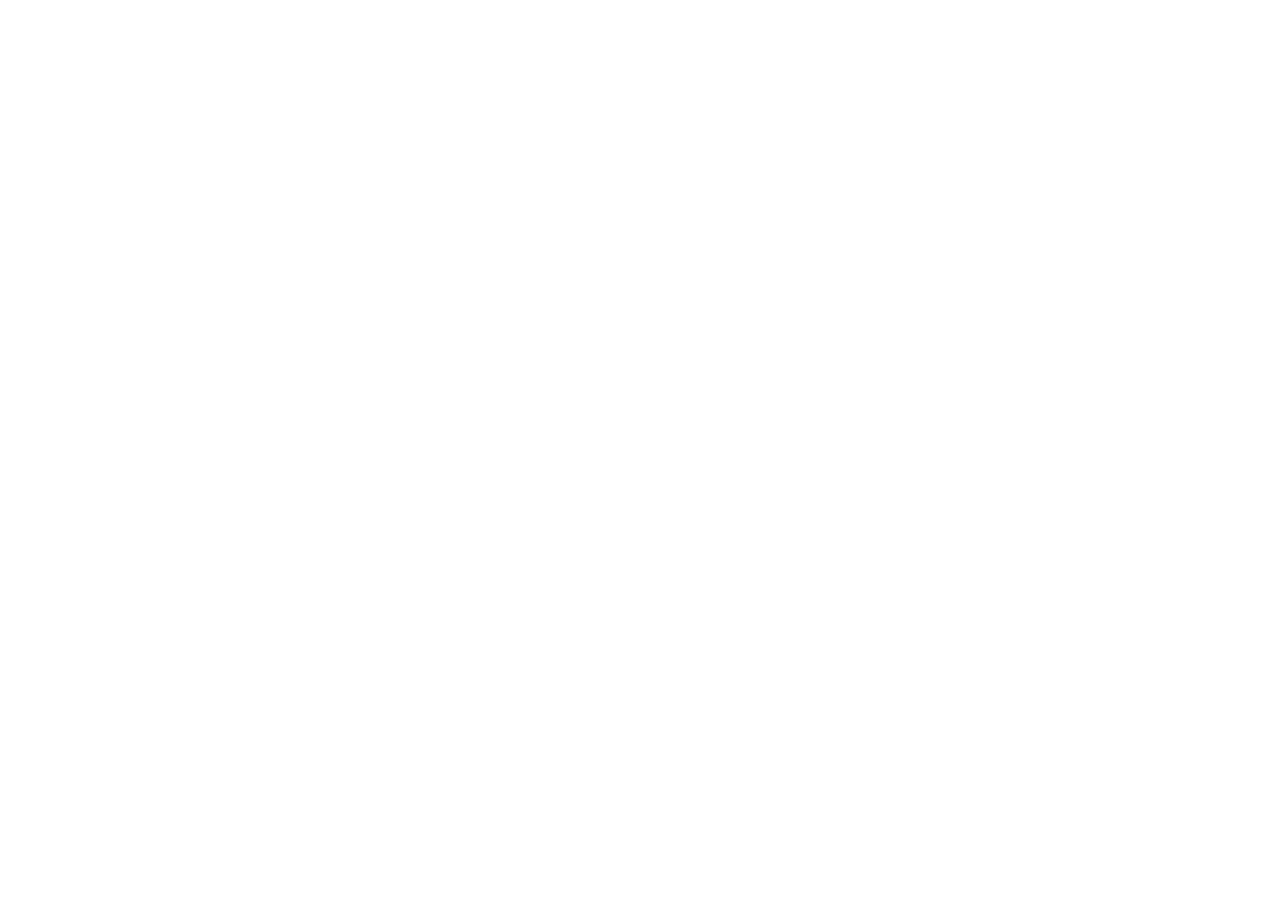
==== 11_EX_Partes (Alunos)/index.html @ 6aa4e69a "up" ====
<!DOCTYPE html>
<html lang="pt-br">
<head>
    <meta charset="UTF-8">
    <meta name="viewport" content="width=device-width, initial-scale=1.0">
    <title>Bootstrap Icons</title>

    <!-- Link (Bootstrap) -->
    <link href="https://cdn.jsdelivr.net/npm/bootstrap@5.3.1/dist/css/bootstrap.min.css" rel="stylesheet" integrity="sha384-4bw+/aepP/YC94hEpVNVgiZdgIC5+VKNBQNGCHeKRQN+PtmoHDEXuppvnDJzQIu9" crossorigin="anonymous">

    <!-- Link (Bootstrap JS) -->
    <script src="https://cdn.jsdelivr.net/npm/bootstrap@5.3.1/dist/js/bootstrap.bundle.min.js" integrity="sha384-HwwvtgBNo3bZJJLYd8oVXjrBZt8cqVSpeBNS5n7C8IVInixGAoxmnlMuBnhbgrkm" crossorigin="anonymous"></script>

    <!-- Link para (Bootstrap Icons) -->
    <link rel="stylesheet" href="https://cdn.jsdelivr.net/npm/bootstrap-icons@1.10.5/font/bootstrap-icons.css">

    <!-- Link para (CSS) -->
    <link rel="stylesheet" href="css/style.css">
</head>
<body>
    


    
</body>
</html>
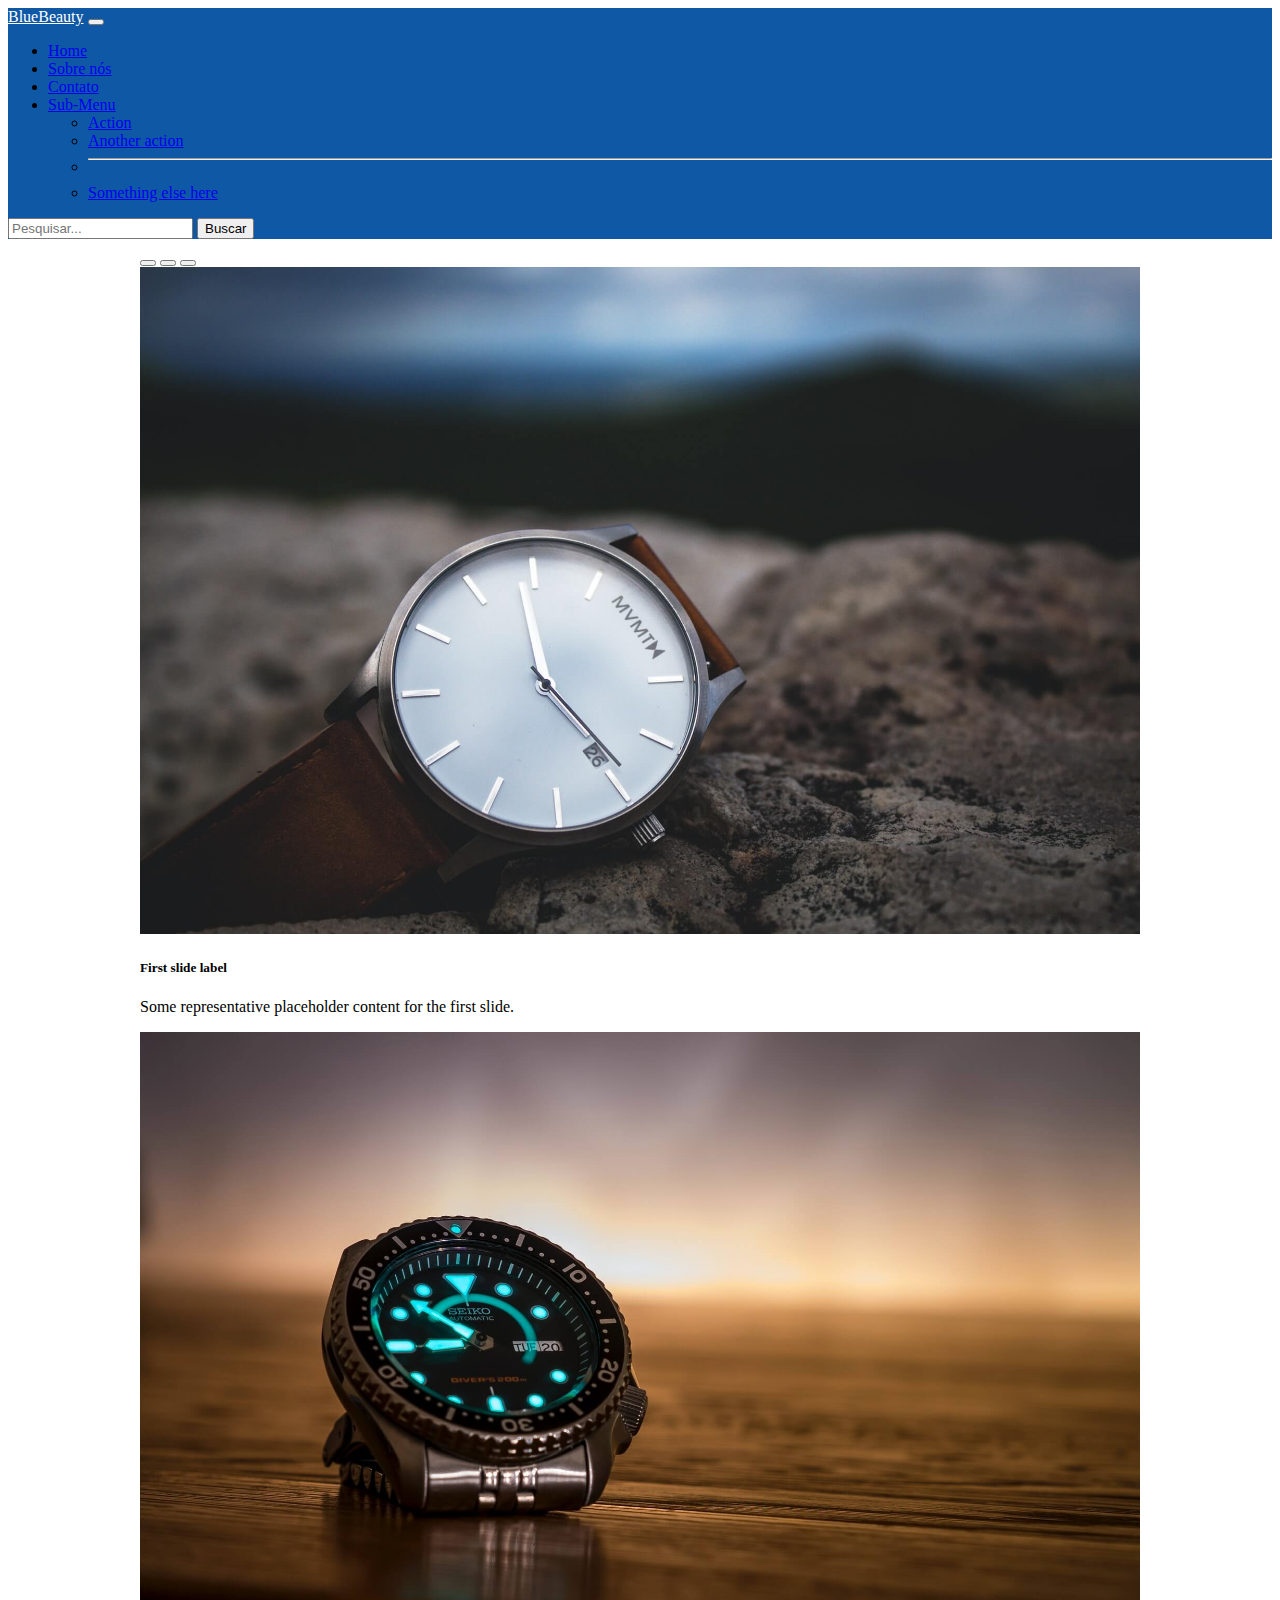
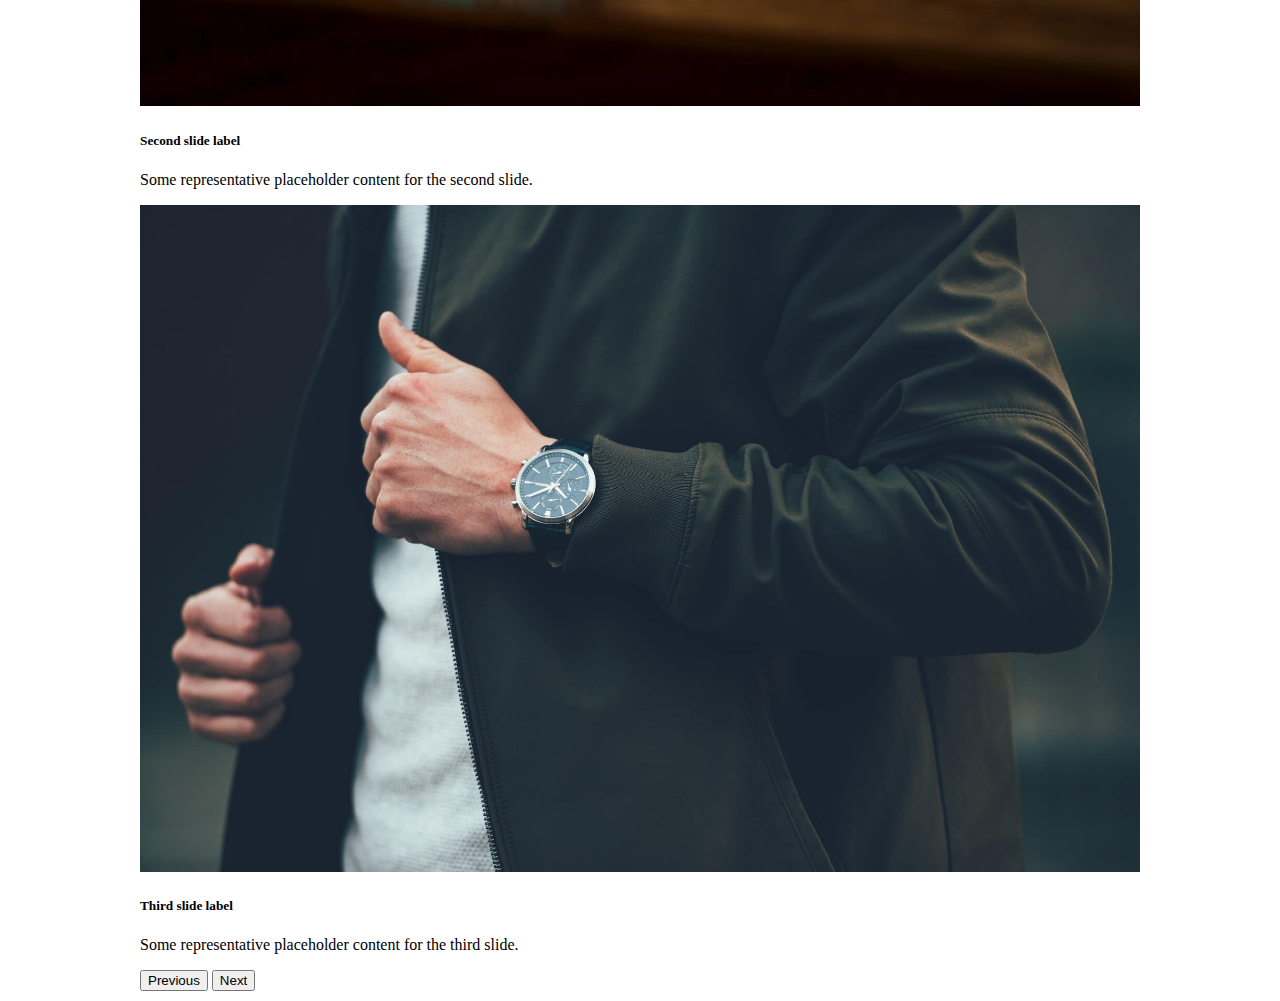
==== commit b5048096: "up" ====
--- a/11_EX_Partes (Alunos)/index.html
+++ b/11_EX_Partes (Alunos)/index.html
@@ -19,7 +19,82 @@
 </head>
 <body>
     
+    <nav class="navbar navbar-expand-lg bg-body-tertiary">
+        <div class="container-fluid">
+          <a class="navbar-brand" href="#">BlueBeauty</a>
+          <button class="navbar-toggler" type="button" data-bs-toggle="collapse" data-bs-target="#navbarSupportedContent" aria-controls="navbarSupportedContent" aria-expanded="false" aria-label="Toggle navigation">
+            <span class="navbar-toggler-icon"></span>
+          </button>
+          <div class="collapse navbar-collapse" id="navbarSupportedContent">
+            <ul class="navbar-nav me-auto mb-2 mb-lg-0">
+              <li class="nav-item">
+                <a class="nav-link active" aria-current="page" href="#">Home</a>
+              </li>
+              <li class="nav-item">
+                <a class="nav-link" href="#">Sobre nós</a>
+              </li>
+              <li class="nav-item">
+                <a class="nav-link" href="#">Contato</a>
+              </li>
+              <li class="nav-item dropdown">
+                <a class="nav-link dropdown-toggle" href="#" role="button" data-bs-toggle="dropdown" aria-expanded="false">
+                  Sub-Menu
+                </a>
+                <ul class="dropdown-menu">
+                  <li><a class="dropdown-item" href="#">Action</a></li>
+                  <li><a class="dropdown-item" href="#">Another action</a></li>
+                  <li><hr class="dropdown-divider"></li>
+                  <li><a class="dropdown-item" href="#">Something else here</a></li>
+                </ul>
+              </li>
+            </ul>
+            <form class="d-flex" role="search">
+              <input class="form-control me-2" type="search" placeholder="Pesquisar..." aria-label="Search">
+              <button class="btn btn-outline-primary" type="submit">Buscar</button>
+            </form>
+          </div>
+        </div>
+      </nav>
 
+      <!-- Carousel -->
+      <div id="carouselExampleCaptions" class="carousel slide">
+        <div class="carousel-indicators">
+          <button type="button" data-bs-target="#carouselExampleCaptions" data-bs-slide-to="0" class="active" aria-current="true" aria-label="Slide 1"></button>
+          <button type="button" data-bs-target="#carouselExampleCaptions" data-bs-slide-to="1" aria-label="Slide 2"></button>
+          <button type="button" data-bs-target="#carouselExampleCaptions" data-bs-slide-to="2" aria-label="Slide 3"></button>
+        </div>
+        <div class="carousel-inner">
+          <div class="carousel-item active">
+            <img src="img/banner1.jpg" class="d-block w-100" alt="...">
+            <div class="carousel-caption d-none d-md-block">
+              <h5>First slide label</h5>
+              <p>Some representative placeholder content for the first slide.</p>
+            </div>
+          </div>
+          <div class="carousel-item">
+            <img src="img/banner2.jpg" class="d-block w-100" alt="...">
+            <div class="carousel-caption d-none d-md-block">
+              <h5>Second slide label</h5>
+              <p>Some representative placeholder content for the second slide.</p>
+            </div>
+          </div>
+          <div class="carousel-item">
+            <img src="img/banner3.jpg" class="d-block w-100" alt="...">
+            <div class="carousel-caption d-none d-md-block">
+              <h5>Third slide label</h5>
+              <p>Some representative placeholder content for the third slide.</p>
+            </div>
+          </div>
+        </div>
+        <button class="carousel-control-prev" type="button" data-bs-target="#carouselExampleCaptions" data-bs-slide="prev">
+          <span class="carousel-control-prev-icon" aria-hidden="true"></span>
+          <span class="visually-hidden">Previous</span>
+        </button>
+        <button class="carousel-control-next" type="button" data-bs-target="#carouselExampleCaptions" data-bs-slide="next">
+          <span class="carousel-control-next-icon" aria-hidden="true"></span>
+          <span class="visually-hidden">Next</span>
+        </button>
+      </div>
 
     
 </body>
--- a/11_EX_Partes (Alunos)/css/style.css
+++ b/11_EX_Partes (Alunos)/css/style.css
@@ -0,0 +1,19 @@
+.navbar {
+    background-color: #0f58a6 !important;
+}
+
+.navbar .navbar-brand, .navbar .navbar-link {
+    color: white !important;
+}
+
+.carousel {
+    width: 80%;
+    max-width: 1000px;
+    margin: 10px auto;
+}
+
+.carousel-item img {
+    height: 500px;
+    max-width: 100%;
+    height: auto;
+}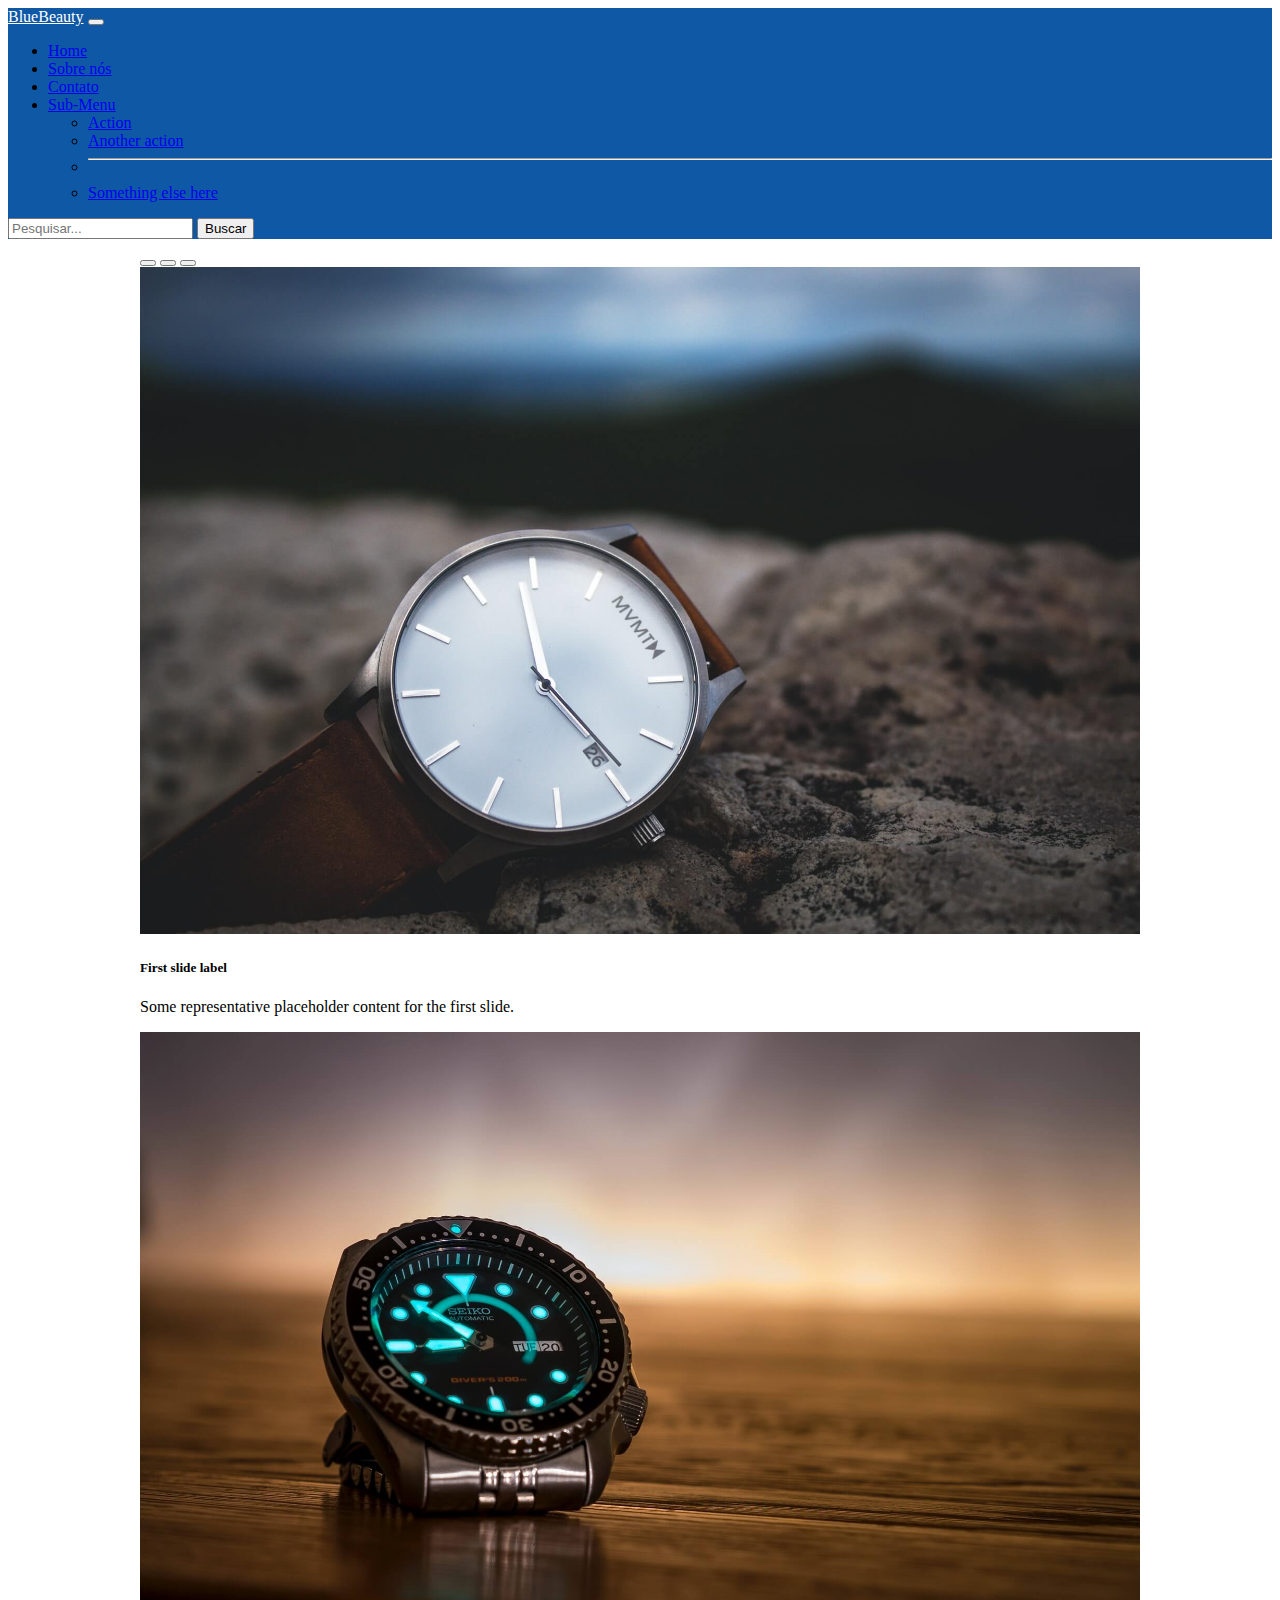
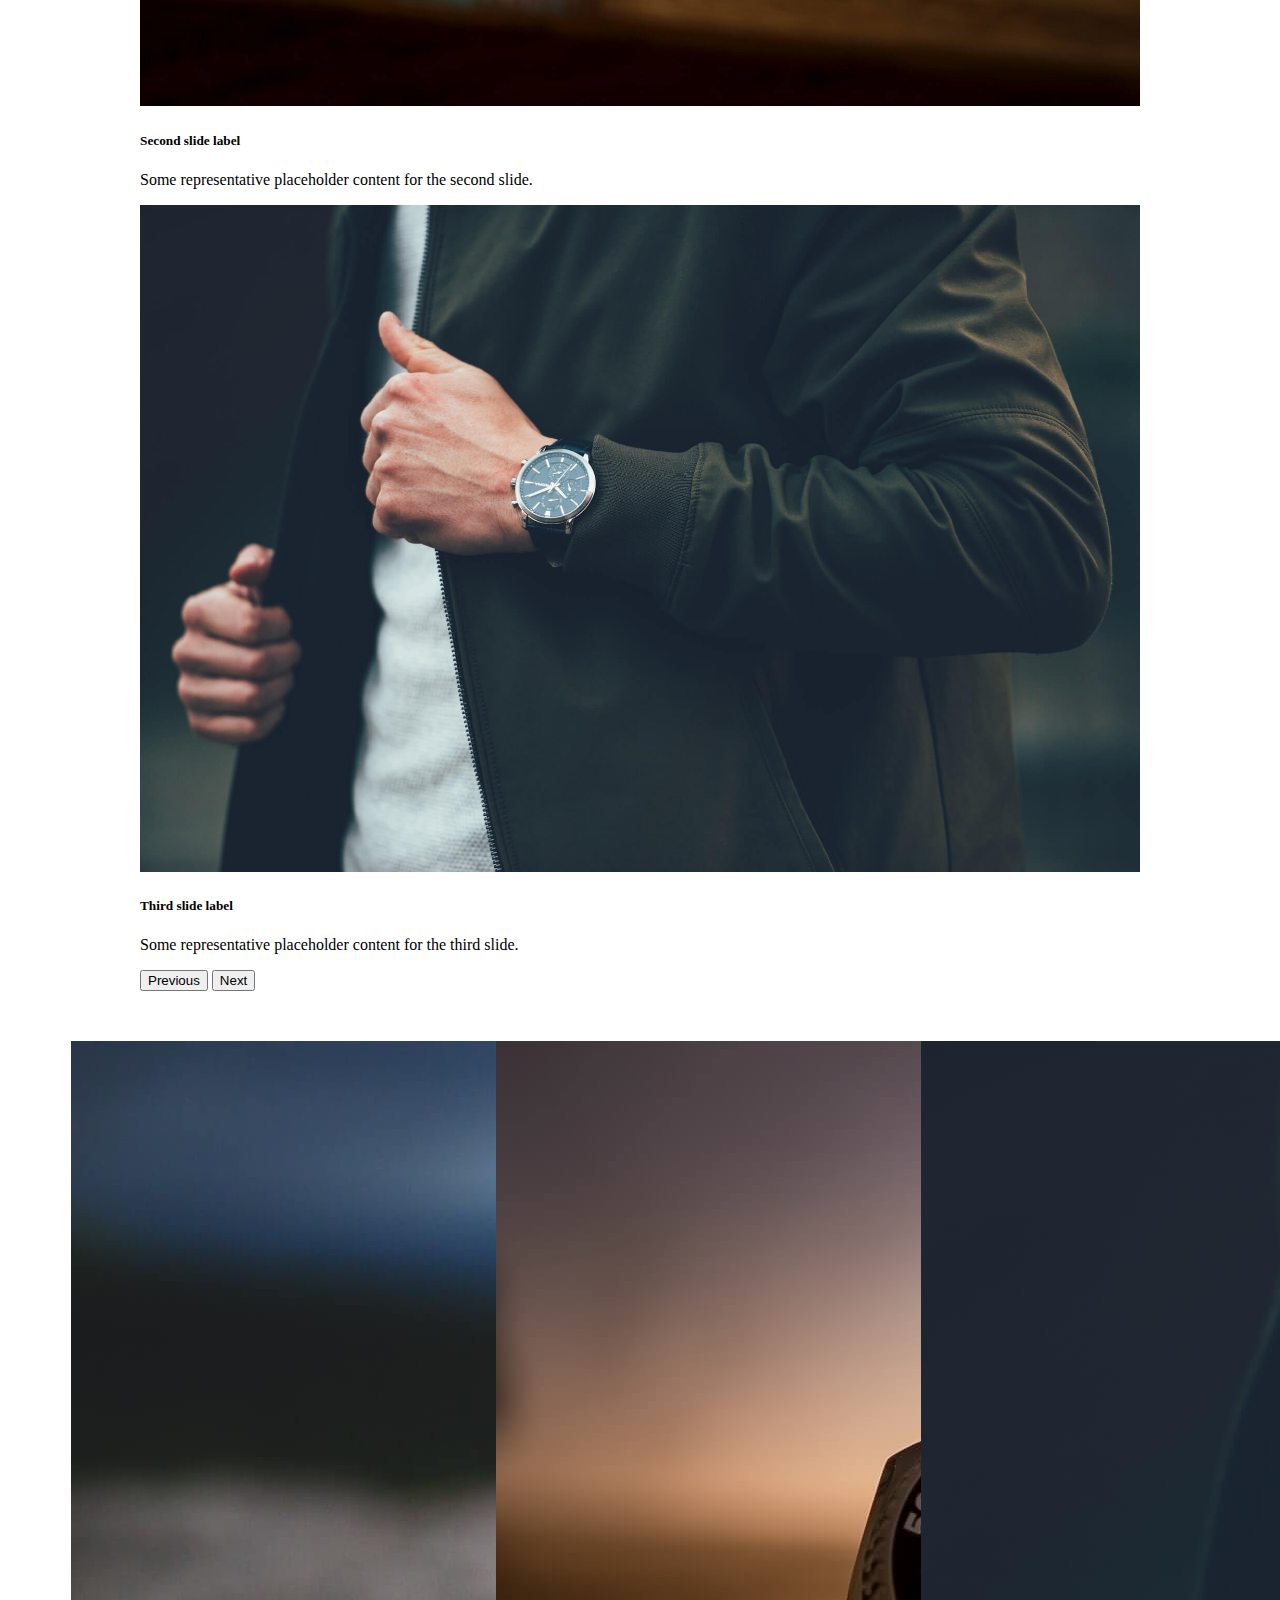
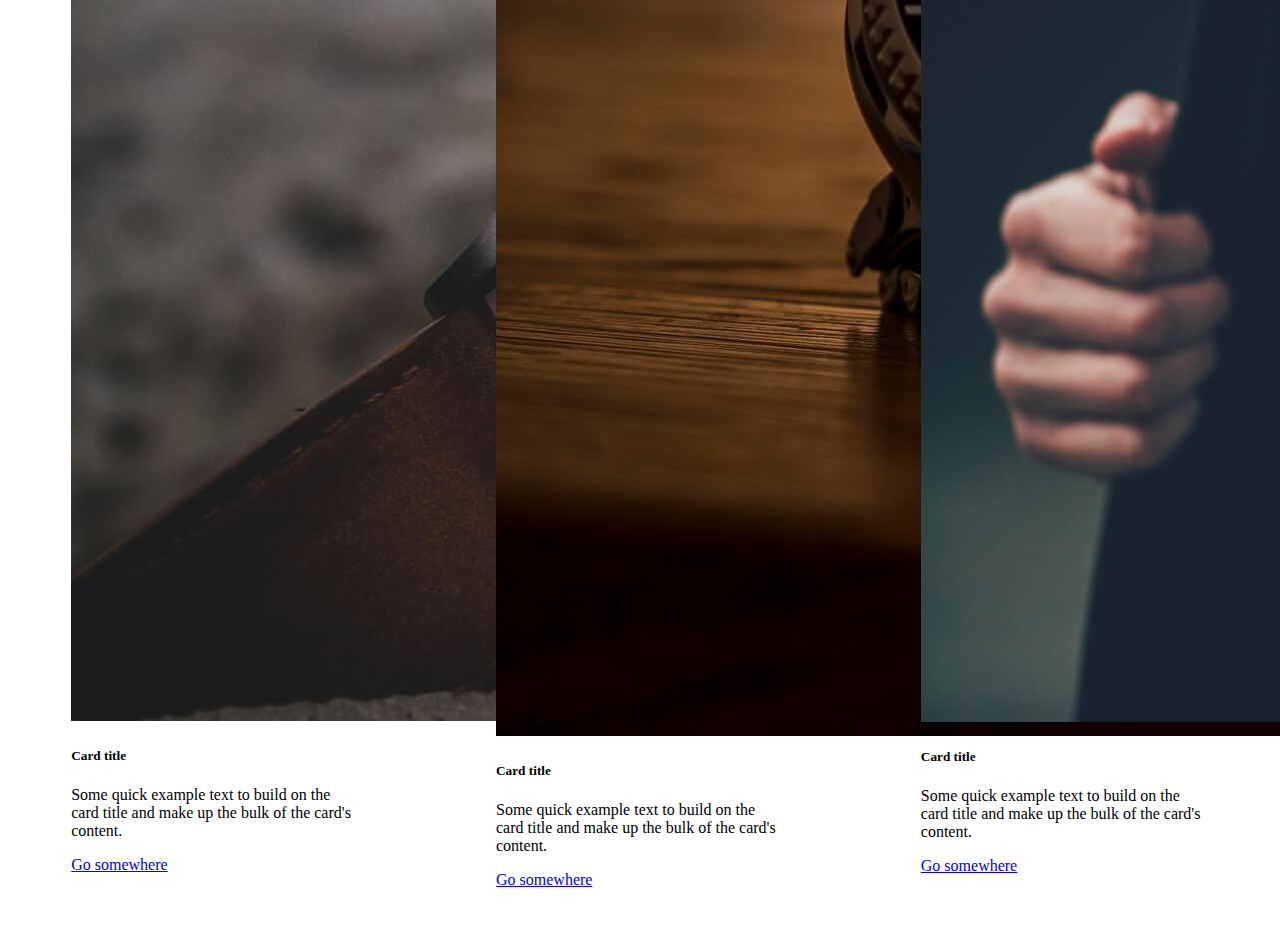
==== commit 98488329: "up" ====
--- a/11_EX_Partes (Alunos)/index.html
+++ b/11_EX_Partes (Alunos)/index.html
@@ -96,6 +96,34 @@
         </button>
       </div>
 
+      <!-- Cards -->
+      <div class="cartões">
+        <div class="card" style="width: 18rem;">
+          <img src="img/banner1.jpg" class="card-img-top" alt="...">
+          <div class="card-body">
+            <h5 class="card-title">Card title</h5>
+            <p class="card-text">Some quick example text to build on the card title and make up the bulk of the card's content.</p>
+            <a href="#" class="btn btn-primary">Go somewhere</a>
+          </div>
+        </div>
+        <div class="card" style="width: 18rem;">
+          <img src="img/banner2.jpg" class="card-img-top" alt="...">
+          <div class="card-body">
+            <h5 class="card-title">Card title</h5>
+            <p class="card-text">Some quick example text to build on the card title and make up the bulk of the card's content.</p>
+            <a href="#" class="btn btn-primary">Go somewhere</a>
+          </div>
+        </div>
+        <div class="card" style="width: 18rem;">
+          <img src="img/banner3.jpg" class="card-img-top" alt="...">
+          <div class="card-body">
+            <h5 class="card-title">Card title</h5>
+            <p class="card-text">Some quick example text to build on the card title and make up the bulk of the card's content.</p>
+            <a href="#" class="btn btn-primary">Go somewhere</a>
+          </div>
+        </div>
+      </div>
+
     
 </body>
 </html>--- a/11_EX_Partes (Alunos)/css/style.css
+++ b/11_EX_Partes (Alunos)/css/style.css
@@ -16,4 +16,23 @@
     height: 500px;
     max-width: 100%;
     height: auto;
+}
+
+.cartões {
+    width: 90%;
+    margin: 50px auto;
+    display: flex;
+    flex-wrap: wrap;
+    justify-content: space-between;
+}
+
+@media (max-widht: 768px) {
+    .cartões {
+        flex-direction: column;
+        justify-content: center;
+        align-items: center;
+    }
+    .card {
+        margin-bottom: 20px;
+    }
 }